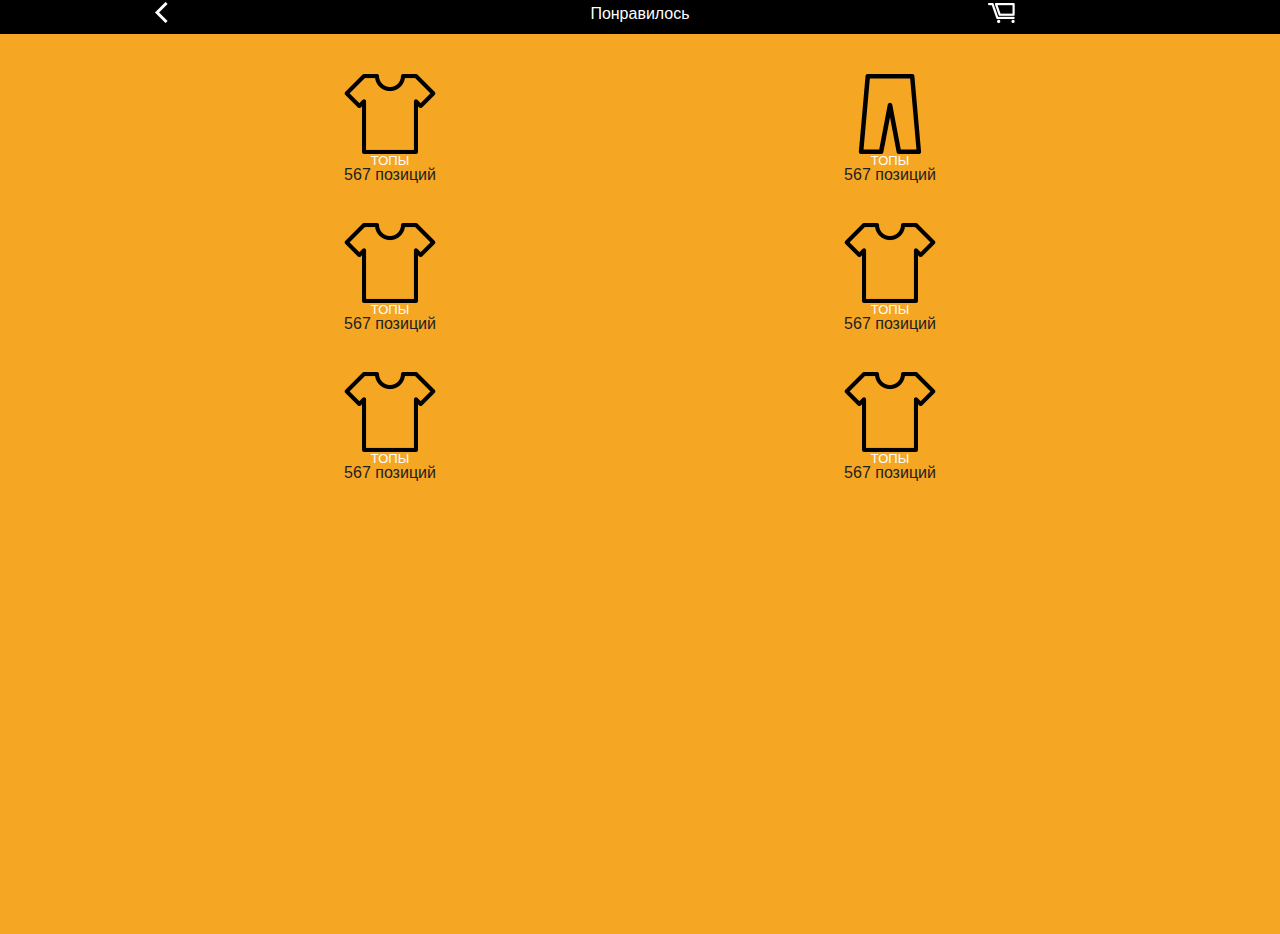
==== index.html @ 5e4851aa "first commit" ====
<!doctype html>
<html class="no-js" lang="en">
<head>
    <meta charset="utf-8"/>
    <meta name="viewport" content="width=device-width, initial-scale=1.0"/>
    <title>Home</title>
    <link rel="stylesheet" href="css/foundation.css"/>
    <link rel="stylesheet" href="css/style.css"/>
    <script src="js/vendor/modernizr.js"></script>
</head>
<body>
<!--head-->
<header class="head">
    <div class="row">
        <div class="small-2 columns">
            <a href="#back">
                <img src="img/arrow-back.png" alt=""/>
            </a>
        </div>
        <div class="small-8 columns">
            <h2 class="title">Понравилось</h2>
        </div>
        <div class="small-2 columns">
            <a href="#" class="cart">
                <img src="img/cart.png" alt=""/>
            </a>
        </div>
    </div>
</header>
<!--/head-->

<section class="home-page">
    <div class="row">
        <div class="small-6 columns">
            <div class="item">
                <div class="image"><img src="img/home-item-top.png" alt="" /> </div>
                <div class="title">ТОПЫ</div>
                <div class="top">567 позиций</div>
            </div>
        </div>
        <div class="small-6 columns">
            <div class="item">
                <div class="image"><img src="img/home-item-pants.png" alt="" /> </div>
                <div class="title">ТОПЫ</div>
                <div class="top">567 позиций</div>
            </div>
        </div>
    </div>

    <div class="row">
        <div class="small-6 columns">
            <div class="item">
                <div class="image"><img src="img/home-item-top.png" alt="" /> </div>
                <div class="title">ТОПЫ</div>
                <div class="top">567 позиций</div>
            </div>
        </div>
        <div class="small-6 columns">
            <div class="item">
                <div class="image"><img src="img/home-item-top.png" alt="" /> </div>
                <div class="title">ТОПЫ</div>
                <div class="top">567 позиций</div>
            </div>
        </div>
    </div>

    <div class="row">
        <div class="small-6 columns">
            <div class="item">
                <div class="image"><img src="img/home-item-top.png" alt="" /> </div>
                <div class="title">ТОПЫ</div>
                <div class="top">567 позиций</div>
            </div>
        </div>
        <div class="small-6 columns">
            <div class="item">
                <div class="image"><img src="img/home-item-top.png" alt="" /> </div>
                <div class="title">ТОПЫ</div>
                <div class="top">567 позиций</div>
            </div>
        </div>
    </div>

</section>

<script src="js/vendor/jquery.js"></script>
<script src="js/foundation.min.js"></script>
<script>
      $(document).foundation();

</script>
</body>
</html>
---- css/style.css ----
/* =Head
-------------------------------------------------------------- */
.head{
    width: 100%;
    background: #000;
}

.head .title{
    font-size: 1em;
    color: #ffffff;
    text-align: center;
}

.head .cart{

}


/* =Head
-------------------------------------------------------------- */
@font-face {
    font-family: 'helveticaneuecyrmedium';
    src: url('../fonts/helveticaneuecyr-medium-webfont.eot');
    src: url('../fonts/helveticaneuecyr-medium-webfont.eot?#iefix') format('embedded-opentype'),
    url('../fonts/helveticaneuecyr-medium-webfont.woff2') format('woff2'),
    url('../fonts/helveticaneuecyr-medium-webfont.woff') format('woff'),
    url('../fonts/helveticaneuecyr-medium-webfont.ttf') format('truetype'),
    url('../fonts/helveticaneuecyr-medium-webfont.svg#helveticaneuecyrmedium') format('svg');
    font-weight: normal;
    font-style: normal;

}

@font-face {
    font-family: 'helveticaneuecyrroman';
    src: url('../fonts/helveticaneuecyr-roman-webfont.eot');
    src: url('../fonts/helveticaneuecyr-roman-webfont.eot?#iefix') format('embedded-opentype'),
    url('../fonts/helveticaneuecyr-roman-webfont.woff2') format('woff2'),
    url('../fonts/helveticaneuecyr-roman-webfont.woff') format('woff'),
    url('../fonts/helveticaneuecyr-roman-webfont.ttf') format('truetype'),
    url('../fonts/helveticaneuecyr-roman-webfont.svg#helveticaneuecyrroman') format('svg');
    font-weight: normal;
    font-style: normal;

}

body{
    font-family: "Helvetica Neue", Helvetica, Roboto, Arial, sans-serif;
    font-size: 1em;
}


.fav-empty{
    text-align: center;
    font-size: 0.875em;
    line-height: 1.2;
    font-weight: 300;
    padding: 0 2em;
    position:absolute; height:100%; width:100%;
    display: table;
}

.fav-empty p{
    display: table-cell;
    vertical-align: middle;
    text-align:center;
}

/* =Home Page
-------------------------------------------------------------- */
.home-page{
    background: #F5A623;
    overflow: hidden;
    height: 100%;
}

.home-page .item{
    line-height: 1;
    text-align: center;
    margin-top: 2.500em;
}

.home-page .item .image{
    text-align: center;
}

.home-page .item .title{
    color: #FFFFFF;
    font-size: 0.813em;
    text-transform: uppercase;

}

.home-page .item .pos{

}
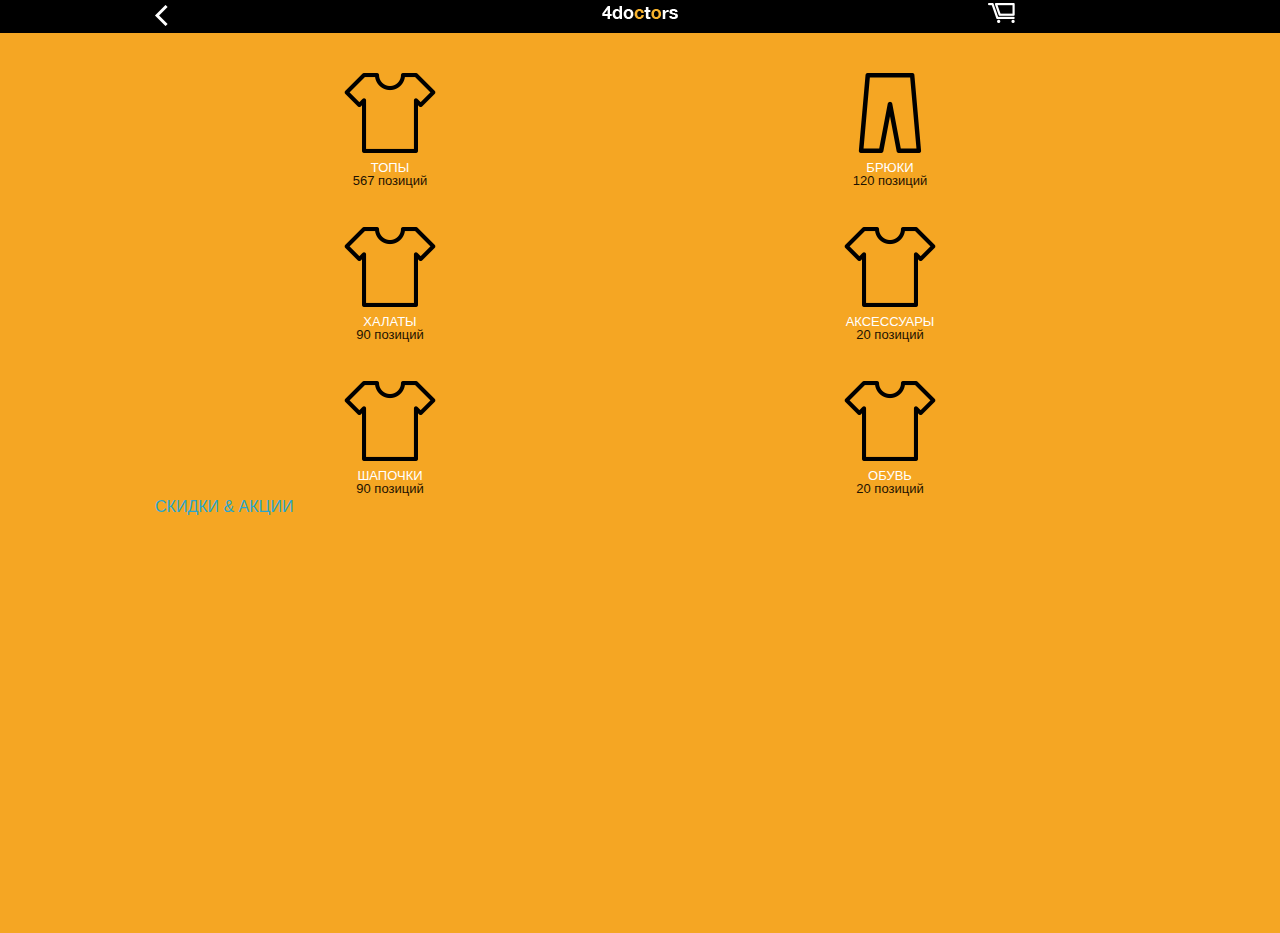
==== commit 0046d831: "home page html" ====
--- a/index.html
+++ b/index.html
@@ -13,12 +13,16 @@
 <header class="head">
     <div class="row">
         <div class="small-2 columns">
-            <a href="#back">
-                <img src="img/arrow-back.png" alt=""/>
+            <a href="#back" class="back">
+
             </a>
         </div>
         <div class="small-8 columns">
-            <h2 class="title">Понравилось</h2>
+            <div class="logo">
+                <a href="#">
+                    <img src="img/logo.png" alt="" />
+                </a>
+            </div>
         </div>
         <div class="small-2 columns">
             <a href="#" class="cart">
@@ -35,14 +39,14 @@
             <div class="item">
                 <div class="image"><img src="img/home-item-top.png" alt="" /> </div>
                 <div class="title">ТОПЫ</div>
-                <div class="top">567 позиций</div>
+                <div class="pos">567 позиций</div>
             </div>
         </div>
         <div class="small-6 columns">
             <div class="item">
                 <div class="image"><img src="img/home-item-pants.png" alt="" /> </div>
-                <div class="title">ТОПЫ</div>
-                <div class="top">567 позиций</div>
+                <div class="title">БРЮКИ</div>
+                <div class="pos">120 позиций</div>
             </div>
         </div>
     </div>
@@ -51,15 +55,15 @@
         <div class="small-6 columns">
             <div class="item">
                 <div class="image"><img src="img/home-item-top.png" alt="" /> </div>
-                <div class="title">ТОПЫ</div>
-                <div class="top">567 позиций</div>
+                <div class="title">ХАЛАТЫ</div>
+                <div class="pos">90 позиций</div>
             </div>
         </div>
         <div class="small-6 columns">
             <div class="item">
                 <div class="image"><img src="img/home-item-top.png" alt="" /> </div>
-                <div class="title">ТОПЫ</div>
-                <div class="top">567 позиций</div>
+                <div class="title">АКСЕССУАРЫ</div>
+                <div class="pos">20 позиций</div>
             </div>
         </div>
     </div>
@@ -68,16 +72,22 @@
         <div class="small-6 columns">
             <div class="item">
                 <div class="image"><img src="img/home-item-top.png" alt="" /> </div>
-                <div class="title">ТОПЫ</div>
-                <div class="top">567 позиций</div>
+                <div class="title">ШАПОЧКИ</div>
+                <div class="pos">90 позиций</div>
             </div>
         </div>
         <div class="small-6 columns">
             <div class="item">
                 <div class="image"><img src="img/home-item-top.png" alt="" /> </div>
-                <div class="title">ТОПЫ</div>
-                <div class="top">567 позиций</div>
+                <div class="title">ОБУВЬ</div>
+                <div class="pos">20 позиций</div>
             </div>
+        </div>
+    </div>
+
+    <div class="row">
+        <div class="small-12 columns">
+            <a href="#">СКИДКИ & АКЦИИ</a>
         </div>
     </div>
 
--- a/css/style.css
+++ b/css/style.css
@@ -13,6 +13,18 @@
 
 .head .cart{
 
+}
+
+.head .logo{
+    text-align: center;
+}
+
+.head .back{
+    display: inline-block;
+    background: url("../img/arrow-back.png") no-repeat;
+    width: 13px;
+    height: 21px;
+    margin: 5px 0 0 0;
 }
 
 
@@ -88,9 +100,15 @@
     color: #FFFFFF;
     font-size: 0.813em;
     text-transform: uppercase;
+    margin-top: 0.625em;
 
 }
 
 .home-page .item .pos{
+   color: #1D1201;
+    font-size: 0.813em;
+    font-weight: 100;
+}
 
-}+/* =Cart Page
+-------------------------------------------------------------- */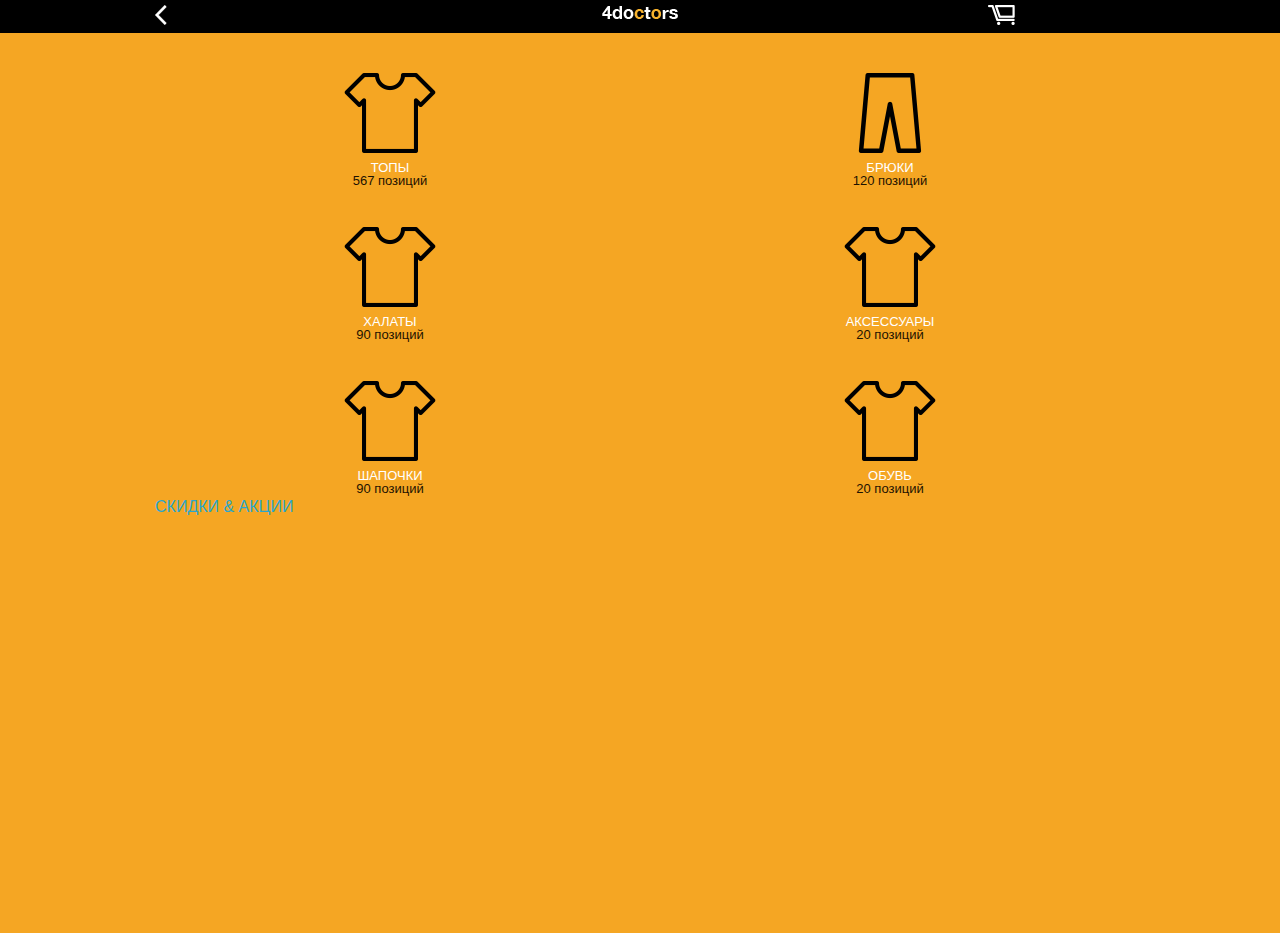
==== commit 8350fd0f: "head changes" ====
--- a/index.html
+++ b/index.html
@@ -25,9 +25,7 @@
             </div>
         </div>
         <div class="small-2 columns">
-            <a href="#" class="cart">
-                <img src="img/cart.png" alt=""/>
-            </a>
+            <a href="cart.html" class="cart-icon"></a>
         </div>
     </div>
 </header>
--- a/css/style.css
+++ b/css/style.css
@@ -26,9 +26,31 @@
     height: 21px;
     margin: 5px 0 0 0;
 }
+.head .cart-icon{
+    display: inline-block;
+    background: url("../img/cart.png") no-repeat;
+    width: 27px;
+    height: 20px;
+    margin: 5px 0 0 0;
+    position: relative;
+}
+
+.head .cart-icon .count{
+    background: #ff0000;
+    border-radius: 50%;
+    color: #ffffff;
+    font-size: 0.688em;
+    height: 14px;
+    line-height: 1;
+    position: absolute;
+    right: -5px;
+    text-align: center;
+    top: -5px;
+    width: 14px;
+}
 
 
-/* =Head
+/* =Font
 -------------------------------------------------------------- */
 @font-face {
     font-family: 'helveticaneuecyrmedium';
@@ -72,10 +94,29 @@
     display: table;
 }
 
-.fav-empty p{
-    display: table-cell;
+.fav-empty .text{
+    position: absolute;
+    top: 50%;
+}
+
+
+.center-area {
+    /* let it fill the whole container */
+    position: absolute;
+    top: 0;
+    bottom: 0;
+    left: 0;
+    right: 0;
+}
+.center-area:before {
+    content: '';
+    display: inline-block;
     vertical-align: middle;
-    text-align:center;
+    height: 100%;
+}
+.centered {
+    display: inline-block;
+    vertical-align: middle;
 }
 
 /* =Home Page
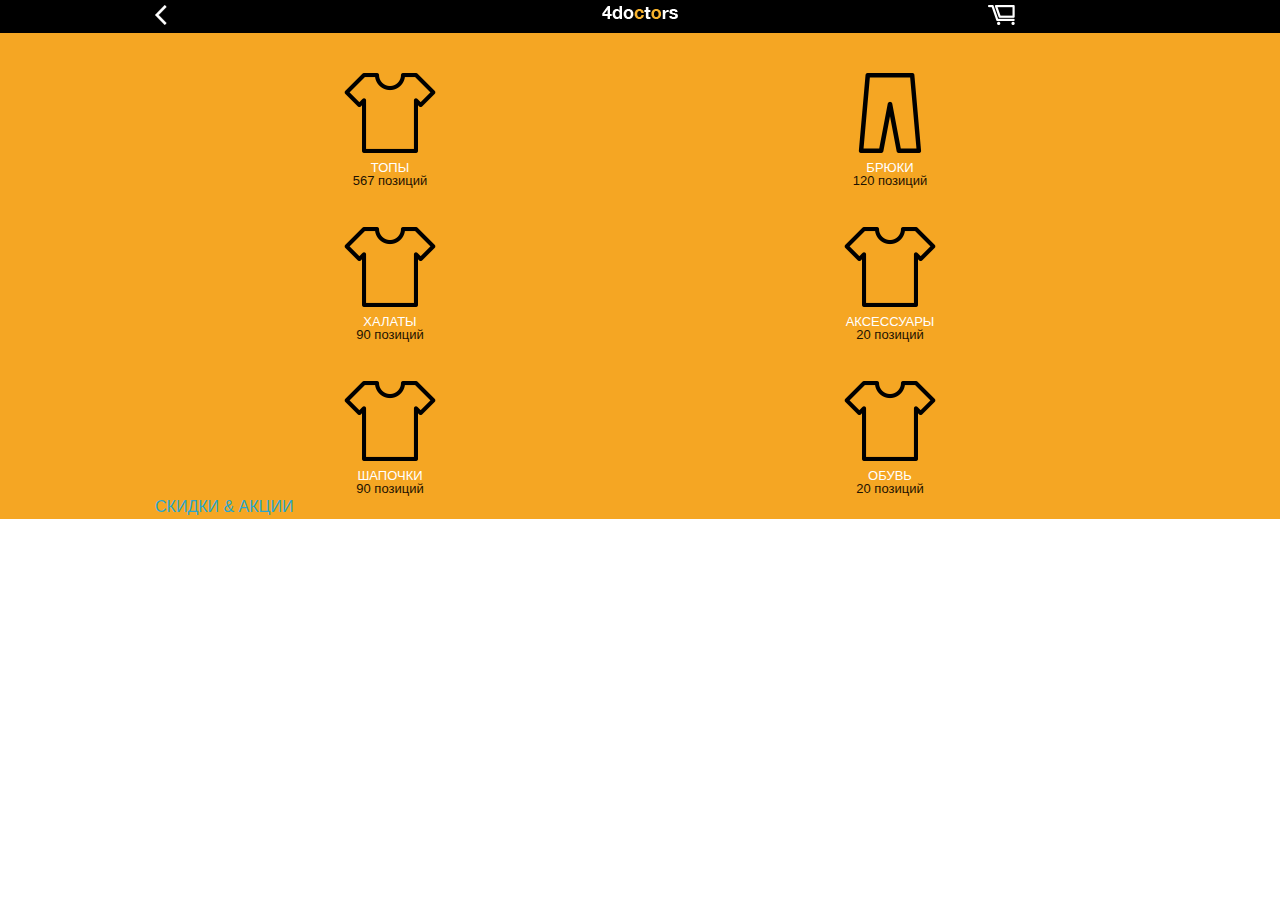
==== commit 6f1bd3c5: "fixes in html" ====
--- a/index.html
+++ b/index.html
@@ -9,87 +9,89 @@
     <script src="js/vendor/modernizr.js"></script>
 </head>
 <body>
-<!--head-->
-<header class="head">
-    <div class="row">
-        <div class="small-2 columns">
-            <a href="#back" class="back">
 
-            </a>
-        </div>
-        <div class="small-8 columns">
-            <div class="logo">
-                <a href="#">
-                    <img src="img/logo.png" alt="" />
+<div class="wrap">
+    <!--head-->
+    <header class="head">
+        <div class="row">
+            <div class="small-2 columns">
+                <a href="#back" class="back">
+
                 </a>
             </div>
-        </div>
-        <div class="small-2 columns">
-            <a href="cart.html" class="cart-icon"></a>
-        </div>
-    </div>
-</header>
-<!--/head-->
-
-<section class="home-page">
-    <div class="row">
-        <div class="small-6 columns">
-            <div class="item">
-                <div class="image"><img src="img/home-item-top.png" alt="" /> </div>
-                <div class="title">ТОПЫ</div>
-                <div class="pos">567 позиций</div>
+            <div class="small-8 columns">
+                <div class="logo">
+                    <a href="#">
+                        <img src="img/logo.png" alt="" />
+                    </a>
+                </div>
+            </div>
+            <div class="small-2 columns">
+                <a href="cart.html" class="cart-icon"></a>
             </div>
         </div>
-        <div class="small-6 columns">
-            <div class="item">
-                <div class="image"><img src="img/home-item-pants.png" alt="" /> </div>
-                <div class="title">БРЮКИ</div>
-                <div class="pos">120 позиций</div>
+    </header>
+    <!--/head-->
+
+    <div class="content home-page">
+        <div class="row">
+            <div class="small-6 columns">
+                <div class="item">
+                    <div class="image"><img src="img/home-item-top.png" alt="" /> </div>
+                    <div class="title">ТОПЫ</div>
+                    <div class="pos">567 позиций</div>
+                </div>
+            </div>
+            <div class="small-6 columns">
+                <div class="item">
+                    <div class="image"><img src="img/home-item-pants.png" alt="" /> </div>
+                    <div class="title">БРЮКИ</div>
+                    <div class="pos">120 позиций</div>
+                </div>
+            </div>
+        </div>
+
+        <div class="row">
+            <div class="small-6 columns">
+                <div class="item">
+                    <div class="image"><img src="img/home-item-top.png" alt="" /> </div>
+                    <div class="title">ХАЛАТЫ</div>
+                    <div class="pos">90 позиций</div>
+                </div>
+            </div>
+            <div class="small-6 columns">
+                <div class="item">
+                    <div class="image"><img src="img/home-item-top.png" alt="" /> </div>
+                    <div class="title">АКСЕССУАРЫ</div>
+                    <div class="pos">20 позиций</div>
+                </div>
+            </div>
+        </div>
+
+        <div class="row">
+            <div class="small-6 columns">
+                <div class="item">
+                    <div class="image"><img src="img/home-item-top.png" alt="" /> </div>
+                    <div class="title">ШАПОЧКИ</div>
+                    <div class="pos">90 позиций</div>
+                </div>
+            </div>
+            <div class="small-6 columns">
+                <div class="item">
+                    <div class="image"><img src="img/home-item-top.png" alt="" /> </div>
+                    <div class="title">ОБУВЬ</div>
+                    <div class="pos">20 позиций</div>
+                </div>
+            </div>
+        </div>
+
+        <div class="row">
+            <div class="small-12 columns">
+                <a href="#">СКИДКИ & АКЦИИ</a>
             </div>
         </div>
     </div>
-
-    <div class="row">
-        <div class="small-6 columns">
-            <div class="item">
-                <div class="image"><img src="img/home-item-top.png" alt="" /> </div>
-                <div class="title">ХАЛАТЫ</div>
-                <div class="pos">90 позиций</div>
-            </div>
-        </div>
-        <div class="small-6 columns">
-            <div class="item">
-                <div class="image"><img src="img/home-item-top.png" alt="" /> </div>
-                <div class="title">АКСЕССУАРЫ</div>
-                <div class="pos">20 позиций</div>
-            </div>
-        </div>
-    </div>
-
-    <div class="row">
-        <div class="small-6 columns">
-            <div class="item">
-                <div class="image"><img src="img/home-item-top.png" alt="" /> </div>
-                <div class="title">ШАПОЧКИ</div>
-                <div class="pos">90 позиций</div>
-            </div>
-        </div>
-        <div class="small-6 columns">
-            <div class="item">
-                <div class="image"><img src="img/home-item-top.png" alt="" /> </div>
-                <div class="title">ОБУВЬ</div>
-                <div class="pos">20 позиций</div>
-            </div>
-        </div>
-    </div>
-
-    <div class="row">
-        <div class="small-12 columns">
-            <a href="#">СКИДКИ & АКЦИИ</a>
-        </div>
-    </div>
-
-</section>
+</div>
 
 <script src="js/vendor/jquery.js"></script>
 <script src="js/foundation.min.js"></script>
--- a/css/style.css
+++ b/css/style.css
@@ -84,6 +84,15 @@
 }
 
 
+/* =Form Styles
+-------------------------------------------------------------- */
+
+.button, .button{
+    width: 100%;
+    margin: 0;
+}
+
+
 .fav-empty{
     text-align: center;
     font-size: 0.875em;
@@ -101,7 +110,6 @@
 
 
 .center-area {
-    /* let it fill the whole container */
     position: absolute;
     top: 0;
     bottom: 0;
@@ -151,5 +159,42 @@
     font-weight: 100;
 }
 
-/* =Cart Page
--------------------------------------------------------------- */+/* =Category Page
+-------------------------------------------------------------- */
+.product-item{
+    display: inline-block;
+    margin-right: -4px;
+    position: relative;
+    width: 50%;
+    text-align: center;
+}
+
+.product-item .img{
+
+}
+
+.product-item .price{
+    font-size: 1em;
+}
+
+.product-item .title {
+    font-weight: 100;
+}
+
+.product-item .fav-icon{
+    position: absolute;
+}
+
+/* =order Page
+-------------------------------------------------------------- */
+.order-form{
+
+}
+
+
+.bottom{
+    width: 100%;
+    height: 60px;
+    position: absolute;
+    bottom: 0;
+}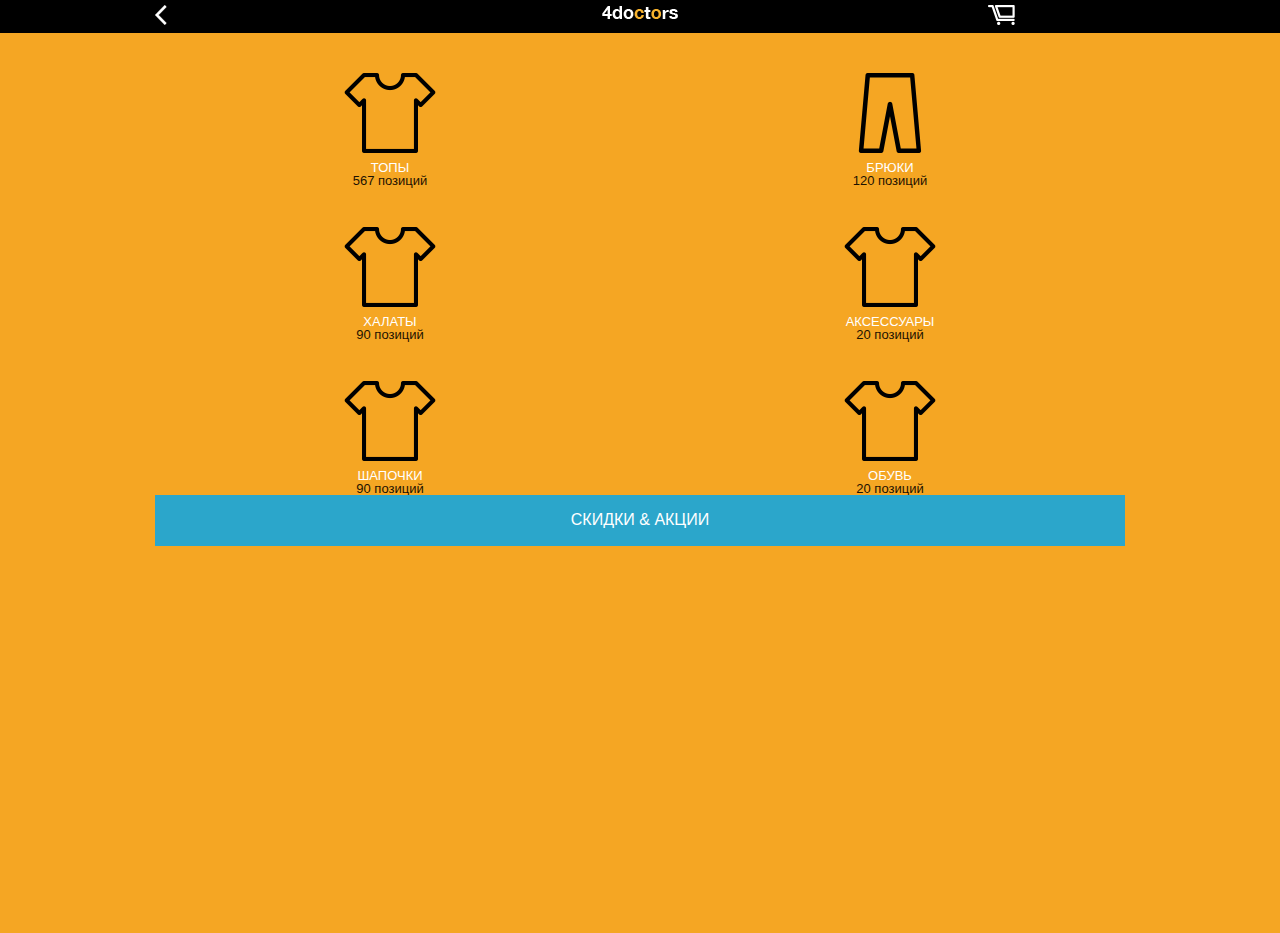
==== commit 9d818a4c: "sketch files img" ====
--- a/index.html
+++ b/index.html
@@ -16,7 +16,6 @@
         <div class="row">
             <div class="small-2 columns">
                 <a href="#back" class="back">
-
                 </a>
             </div>
             <div class="small-8 columns">
@@ -87,7 +86,7 @@
 
         <div class="row">
             <div class="small-12 columns">
-                <a href="#">СКИДКИ & АКЦИИ</a>
+                <a href="#" class="button">СКИДКИ & АКЦИИ</a>
             </div>
         </div>
     </div>
--- a/css/style.css
+++ b/css/style.css
@@ -1,55 +1,3 @@
-/* =Head
--------------------------------------------------------------- */
-.head{
-    width: 100%;
-    background: #000;
-}
-
-.head .title{
-    font-size: 1em;
-    color: #ffffff;
-    text-align: center;
-}
-
-.head .cart{
-
-}
-
-.head .logo{
-    text-align: center;
-}
-
-.head .back{
-    display: inline-block;
-    background: url("../img/arrow-back.png") no-repeat;
-    width: 13px;
-    height: 21px;
-    margin: 5px 0 0 0;
-}
-.head .cart-icon{
-    display: inline-block;
-    background: url("../img/cart.png") no-repeat;
-    width: 27px;
-    height: 20px;
-    margin: 5px 0 0 0;
-    position: relative;
-}
-
-.head .cart-icon .count{
-    background: #ff0000;
-    border-radius: 50%;
-    color: #ffffff;
-    font-size: 0.688em;
-    height: 14px;
-    line-height: 1;
-    position: absolute;
-    right: -5px;
-    text-align: center;
-    top: -5px;
-    width: 14px;
-}
-
-
 /* =Font
 -------------------------------------------------------------- */
 @font-face {
@@ -84,8 +32,69 @@
 }
 
 
+/* =Head
+-------------------------------------------------------------- */
+.head{
+    position: relative;
+    width: 100%;
+    background: #000;
+    z-index: 999;
+}
+
+.head .title{
+    font-size: 1em;
+    color: #ffffff;
+    text-align: center;
+}
+
+.head .cart{
+
+}
+
+.head .logo{
+    text-align: center;
+}
+
+.head .back{
+    display: inline-block;
+    background: url("../img/arrow-back.png") no-repeat;
+    width: 13px;
+    height: 21px;
+    margin: 5px 0 0 0;
+}
+.head .cart-icon{
+    display: inline-block;
+    background: url("../img/cart.png") no-repeat;
+    width: 27px;
+    height: 20px;
+    margin: 5px 0 0 0;
+    position: relative;
+}
+
+.head .cart-icon .count{
+    background: #ff0000;
+    border-radius: 50%;
+    color: #ffffff;
+    font-size: 0.688em;
+    height: 14px;
+    line-height: 1;
+    position: absolute;
+    right: -5px;
+    text-align: center;
+    top: -5px;
+    width: 14px;
+}
+
+
+
+
+
 /* =Form Styles
 -------------------------------------------------------------- */
+select{
+    border:1px solid #000;
+}
+
 
 .button, .button{
     width: 100%;
@@ -122,9 +131,19 @@
     vertical-align: middle;
     height: 100%;
 }
+
 .centered {
-    display: inline-block;
-    vertical-align: middle;
+    margin-top: -40px;
+    position: absolute;
+    text-align: center;
+    top: 50%;
+}
+
+
+
+.wrap{
+    width: 100%;
+    height: 100%;
 }
 
 /* =Home Page
@@ -185,16 +204,38 @@
     position: absolute;
 }
 
+/* =Cart Page
+-------------------------------------------------------------- */
+.product-cart-item{
+    width: 100%;
+    margin-top: 1.125em;
+}
+
+.product-cart-item .info{
+
+}
+
+.product-cart-item .info{
+
+}
+
+
 /* =order Page
 -------------------------------------------------------------- */
 .order-form{
 
 }
 
-
+/* =Bottom block
+-------------------------------------------------------------- */
 .bottom{
     width: 100%;
     height: 60px;
     position: absolute;
     bottom: 0;
-}+}
+
+.select-title{
+    position: absolute;
+}
+
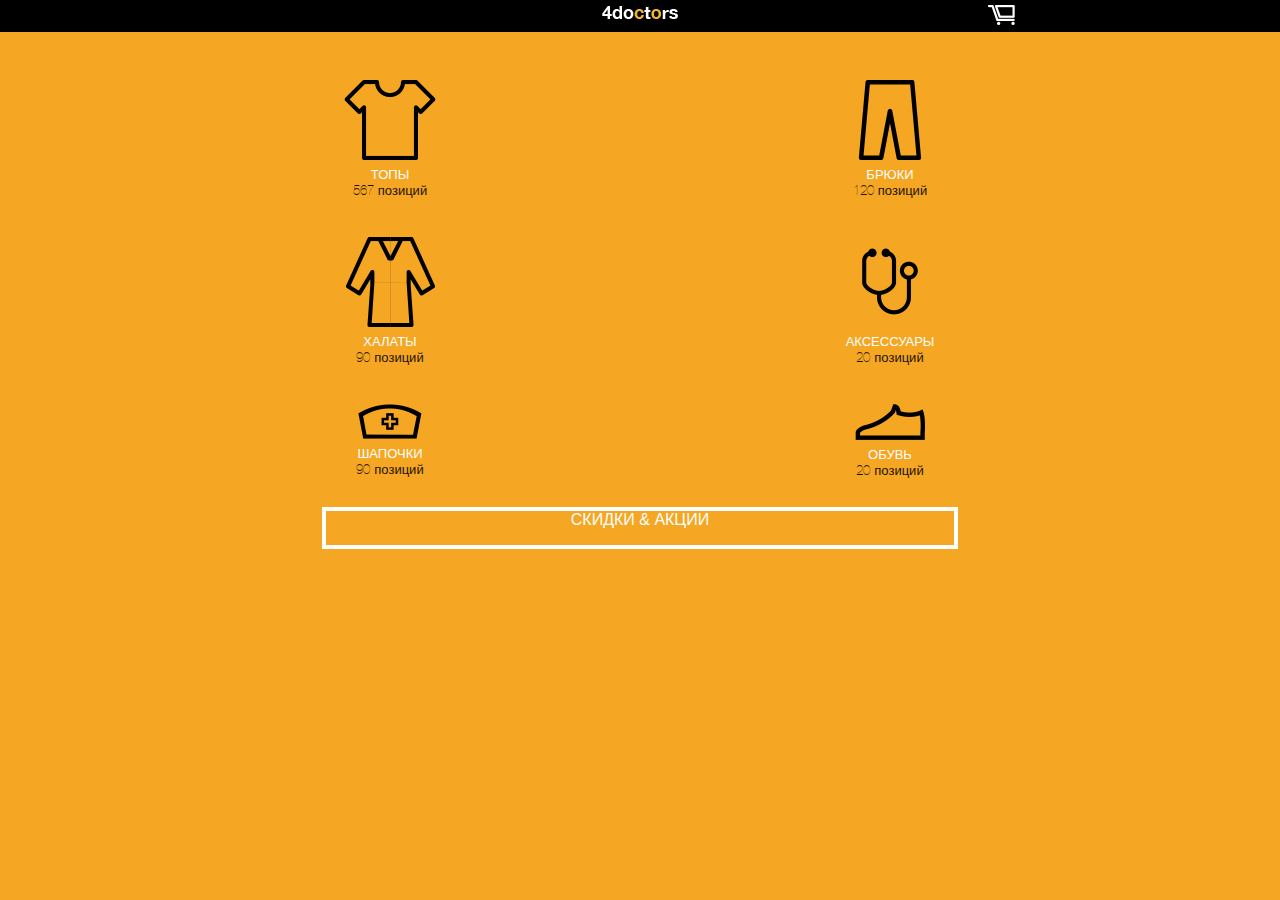
==== commit be1b1e2e: "home page fixes" ====
--- a/index.html
+++ b/index.html
@@ -15,8 +15,7 @@
     <header class="head">
         <div class="row">
             <div class="small-2 columns">
-                <a href="#back" class="back">
-                </a>
+                &nbsp;
             </div>
             <div class="small-8 columns">
                 <div class="logo">
@@ -53,14 +52,14 @@
         <div class="row">
             <div class="small-6 columns">
                 <div class="item">
-                    <div class="image"><img src="img/home-item-top.png" alt="" /> </div>
+                    <div class="image"><img src="img/home-item-xal.png" alt="" /> </div>
                     <div class="title">ХАЛАТЫ</div>
                     <div class="pos">90 позиций</div>
                 </div>
             </div>
             <div class="small-6 columns">
                 <div class="item">
-                    <div class="image"><img src="img/home-item-top.png" alt="" /> </div>
+                    <div class="image"><img src="img/home-item-acs.png" alt="" /> </div>
                     <div class="title">АКСЕССУАРЫ</div>
                     <div class="pos">20 позиций</div>
                 </div>
@@ -70,25 +69,29 @@
         <div class="row">
             <div class="small-6 columns">
                 <div class="item">
-                    <div class="image"><img src="img/home-item-top.png" alt="" /> </div>
+                    <div class="image"><img src="img/home-item-hats.png" alt="" /> </div>
                     <div class="title">ШАПОЧКИ</div>
                     <div class="pos">90 позиций</div>
                 </div>
             </div>
             <div class="small-6 columns">
                 <div class="item">
-                    <div class="image"><img src="img/home-item-top.png" alt="" /> </div>
+                    <div class="image"><img src="img/home-item-shoes.png" alt="" /> </div>
                     <div class="title">ОБУВЬ</div>
                     <div class="pos">20 позиций</div>
                 </div>
             </div>
         </div>
 
-        <div class="row">
-            <div class="small-12 columns">
-                <a href="#" class="button">СКИДКИ & АКЦИИ</a>
+
+        <div class="home-btn">
+            <div class="row">
+                <div class="small-8 small-centered columns">
+                    <a href="#" class="button btn-white">СКИДКИ & АКЦИИ</a>
+                </div>
             </div>
         </div>
+
     </div>
 </div>
 
--- a/css/style.css
+++ b/css/style.css
@@ -1,41 +1,60 @@
 /* =Font
 -------------------------------------------------------------- */
 @font-face {
-    font-family: 'helveticaneuecyrmedium';
-    src: url('../fonts/helveticaneuecyr-medium-webfont.eot');
-    src: url('../fonts/helveticaneuecyr-medium-webfont.eot?#iefix') format('embedded-opentype'),
-    url('../fonts/helveticaneuecyr-medium-webfont.woff2') format('woff2'),
-    url('../fonts/helveticaneuecyr-medium-webfont.woff') format('woff'),
-    url('../fonts/helveticaneuecyr-medium-webfont.ttf') format('truetype'),
-    url('../fonts/helveticaneuecyr-medium-webfont.svg#helveticaneuecyrmedium') format('svg');
+    font-family: 'helvetica-neue';
+    src: url('../fonts/helvetica-neue-webfont.eot');
+    src: url('../fonts/helvetica-neue-webfont.eot?#iefix') format('embedded-opentype'),
+    url('../fonts/helvetica-neue-webfont.woff') format('woff'),
+    url('../fonts/helvetica-neue-webfont.ttf') format('truetype'),
+    url('../fonts/helvetica-neue-webfont.svg#helveticaneuecyrmedium') format('svg');
     font-weight: normal;
     font-style: normal;
-
-}
-
-@font-face {
-    font-family: 'helveticaneuecyrroman';
-    src: url('../fonts/helveticaneuecyr-roman-webfont.eot');
-    src: url('../fonts/helveticaneuecyr-roman-webfont.eot?#iefix') format('embedded-opentype'),
-    url('../fonts/helveticaneuecyr-roman-webfont.woff2') format('woff2'),
-    url('../fonts/helveticaneuecyr-roman-webfont.woff') format('woff'),
-    url('../fonts/helveticaneuecyr-roman-webfont.ttf') format('truetype'),
-    url('../fonts/helveticaneuecyr-roman-webfont.svg#helveticaneuecyrroman') format('svg');
-    font-weight: normal;
-    font-style: normal;
-
-}
+}
+
 
 body{
-    font-family: "Helvetica Neue", Helvetica, Roboto, Arial, sans-serif;
+    font-family: "helvetica-neue" , "Helvetica Neue", Helvetica, Arial, sans-serif;
     font-size: 1em;
 }
 
 
+/* =Form Styles
+-------------------------------------------------------------- */
+select{
+    border:1px solid #000;
+}
+
+input[type="text"], input[type="password"], input[type="date"], input[type="datetime"], input[type="datetime-local"], input[type="month"], input[type="week"], input[type="email"], input[type="number"], input[type="search"], input[type="tel"], input[type="time"], input[type="url"], input[type="color"], textarea{
+    border: 1px solid #000000;
+    background: #FFFFFF;
+}
+
+
+.button, .button{
+    width: 100%;
+    margin: 0;
+    padding: 0;
+    font-size: 1em;
+    height: 2.625em;
+}
+
+.btn-primary{
+    background: transparent;
+    border: 1px solid #000000;
+    color: #000000;
+    text-transform: uppercase;
+}
+
+.btn-white{
+    border: 4px solid #ffffff;
+    background: transparent;
+}
+
+
 /* =Head
 -------------------------------------------------------------- */
 .head{
-    position: relative;
+    position: fixed;
     width: 100%;
     background: #000;
     z-index: 999;
@@ -89,19 +108,10 @@
 
 
 
-/* =Form Styles
--------------------------------------------------------------- */
-select{
-    border:1px solid #000;
-}
-
-
-.button, .button{
-    width: 100%;
-    margin: 0;
-}
-
-
+
+
+/* =Favorite Page
+-------------------------------------------------------------- */
 .fav-empty{
     text-align: center;
     font-size: 0.875em;
@@ -146,12 +156,18 @@
     height: 100%;
 }
 
+.bg-grey{
+    background: #f8f8f8;
+}
+
 /* =Home Page
 -------------------------------------------------------------- */
 .home-page{
     background: #F5A623;
-    overflow: hidden;
     height: 100%;
+    overflow-x: auto;
+    padding-top: 40px;
+    position: relative;
 }
 
 .home-page .item{
@@ -176,6 +192,11 @@
    color: #1D1201;
     font-size: 0.813em;
     font-weight: 100;
+    margin-top: 0.225em;
+}
+
+.home-btn{
+    margin-top: 1.875em;
 }
 
 /* =Category Page
@@ -226,6 +247,47 @@
 
 }
 
+
+.radio-form{
+
+}
+
+.radio-form .line{
+    margin-top: 1em;
+}
+
+.radio-form .line label{
+    font-weight: bold;
+}
+
+.radio-form .line label span{
+    font-weight: normal;
+    display: block;
+}
+
+.radio-form .line label em{
+    color: #333333;
+}
+
+/* =Pay Page
+-------------------------------------------------------------- */
+.form-pay{
+    background: #f8f8f8;
+}
+
+.form-pay .line{
+    margin-top: 1em;
+}
+
+.form-pay .line span{
+    font-size: 0.625em;
+}
+
+
+.order-info{
+    
+}
+
 /* =Bottom block
 -------------------------------------------------------------- */
 .bottom{
@@ -239,3 +301,4 @@
     position: absolute;
 }
 
+
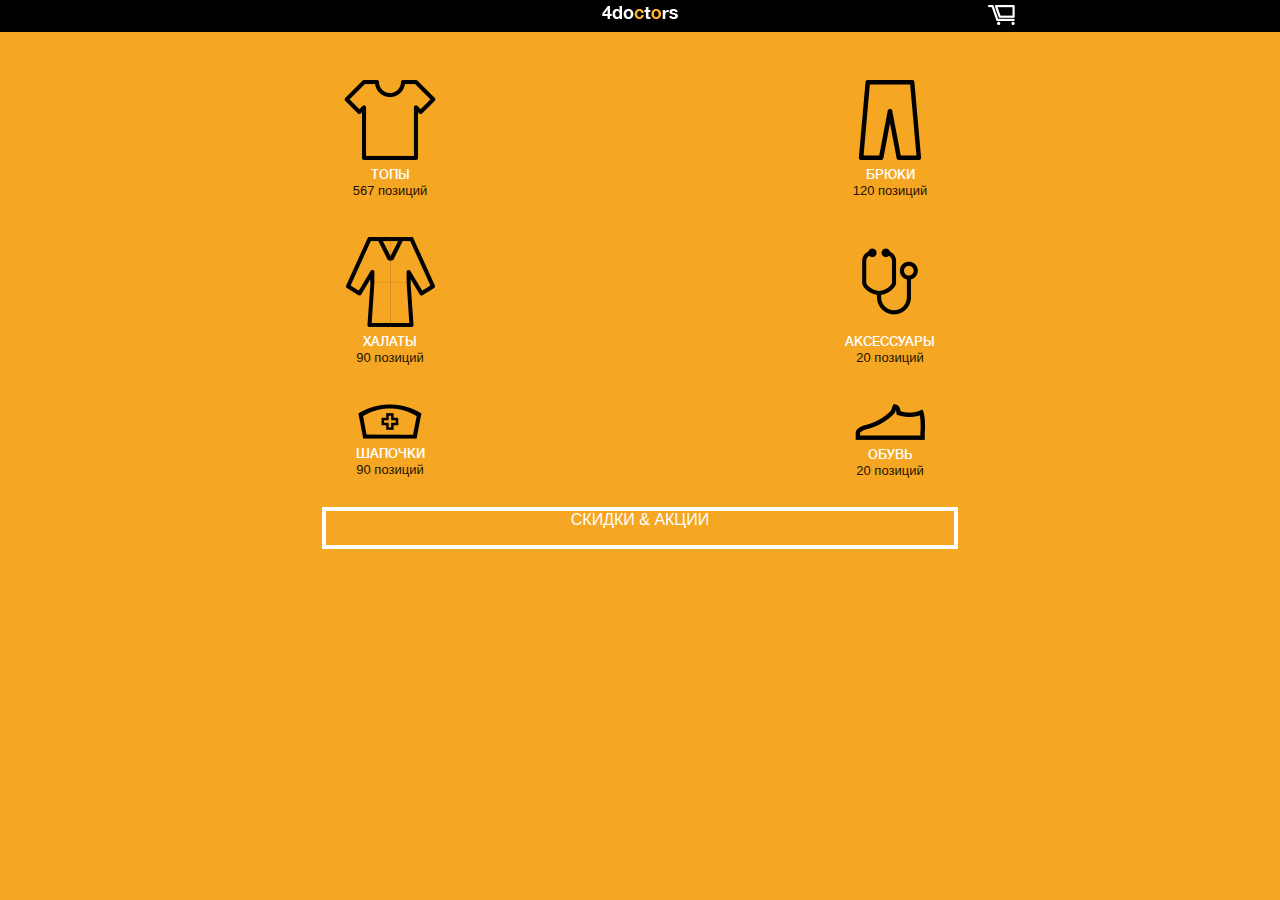
==== commit 147b69cc: "font helvetica support cyr" ====
--- a/index.html
+++ b/index.html
@@ -19,9 +19,7 @@
             </div>
             <div class="small-8 columns">
                 <div class="logo">
-                    <a href="#">
-                        <img src="img/logo.png" alt="" />
-                    </a>
+                    <img src="img/logo.png" alt="" />
                 </div>
             </div>
             <div class="small-2 columns">
--- a/css/style.css
+++ b/css/style.css
@@ -1,19 +1,65 @@
 /* =Font
 -------------------------------------------------------------- */
+
 @font-face {
-    font-family: 'helvetica-neue';
-    src: url('../fonts/helvetica-neue-webfont.eot');
-    src: url('../fonts/helvetica-neue-webfont.eot?#iefix') format('embedded-opentype'),
-    url('../fonts/helvetica-neue-webfont.woff') format('woff'),
-    url('../fonts/helvetica-neue-webfont.ttf') format('truetype'),
-    url('../fonts/helvetica-neue-webfont.svg#helveticaneuecyrmedium') format('svg');
+    font-family: 'helveticaneuecyrlight';
+    src: url('../fonts/helveticaneuecyr-light-webfont.eot');
+    src: url('../fonts/helveticaneuecyr-light-webfont.eot?#iefix') format('embedded-opentype'),
+    url('../fonts/helveticaneuecyr-light-webfont.woff2') format('woff2'),
+    url('../fonts/helveticaneuecyr-light-webfont.woff') format('woff'),
+    url('../fonts/helveticaneuecyr-light-webfont.ttf') format('truetype'),
+    url('../fonts/helveticaneuecyr-light-webfont.svg#helveticaneuecyrlight') format('svg');
     font-weight: normal;
     font-style: normal;
-}
-
+
+}
+
+
+
+
+@font-face {
+    font-family: 'helveticaneuecyrmedium';
+    src: url('../fonts/helveticaneuecyr-medium-webfont.eot');
+    src: url('../fonts/helveticaneuecyr-medium-webfont.eot?#iefix') format('embedded-opentype'),
+    url('../fonts/helveticaneuecyr-medium-webfont.woff2') format('woff2'),
+    url('../fonts/helveticaneuecyr-medium-webfont.woff') format('woff'),
+    url('../fonts/helveticaneuecyr-medium-webfont.ttf') format('truetype'),
+    url('../fonts/helveticaneuecyr-medium-webfont.svg#helveticaneuecyrmedium') format('svg');
+    font-weight: normal;
+    font-style: normal;
+
+}
+
+
+
+
+@font-face {
+    font-family: 'helveticaneuecyrroman';
+    src: url('../fonts/helveticaneuecyr-roman-webfont.eot');
+    src: url('../fonts/helveticaneuecyr-roman-webfont.eot?#iefix') format('embedded-opentype'),
+    url('../fonts/helveticaneuecyr-roman-webfont.woff2') format('woff2'),
+    url('../fonts/helveticaneuecyr-roman-webfont.woff') format('woff'),
+    url('../fonts/helveticaneuecyr-roman-webfont.ttf') format('truetype'),
+    url('../fonts/helveticaneuecyr-roman-webfont.svg#helveticaneuecyrroman') format('svg');
+    font-weight: normal;
+    font-style: normal;
+}
+
+@font-face {
+    font-family: 'helveticaneuecyrthin';
+    src: url('../fonts/helveticaneuecyr-thin-webfont.eot');
+    src: url('../fonts/helveticaneuecyr-thin-webfont.eot?#iefix') format('embedded-opentype'),
+    url('../fonts/helveticaneuecyr-thin-webfont.woff2') format('woff2'),
+    url('../fonts/helveticaneuecyr-thin-webfont.woff') format('woff'),
+    url('../fonts/helveticaneuecyr-thin-webfont.ttf') format('truetype'),
+    url('../fonts/helveticaneuecyr-thin-webfont.svg#helveticaneuecyrthin') format('svg');
+    font-weight: normal;
+    font-style: normal;
+
+}
 
 body{
-    font-family: "helvetica-neue" , "Helvetica Neue", Helvetica, Arial, sans-serif;
+    font-family: "Helvetica Neue", Helvetica, Arial, sans-serif;
     font-size: 1em;
 }
 
@@ -27,9 +73,24 @@
 input[type="text"], input[type="password"], input[type="date"], input[type="datetime"], input[type="datetime-local"], input[type="month"], input[type="week"], input[type="email"], input[type="number"], input[type="search"], input[type="tel"], input[type="time"], input[type="url"], input[type="color"], textarea{
     border: 1px solid #000000;
     background: #FFFFFF;
-}
-
-
+    color: #000000;
+    font-size: 1em;
+    border-radius: 3px;
+    -webkit-border-radius: 3px;
+
+}
+
+input[type="text"]:focus, input[type="password"]:focus, input[type="date"]:focus, input[type="datetime"]:focus, input[type="datetime-local"]:focus, input[type="month"]:focus, input[type="week"]:focus, input[type="email"]:focus, input[type="number"]:focus, input[type="search"]:focus, input[type="tel"]:focus, input[type="time"]:focus, input[type="url"]:focus, input[type="color"]:focus, textarea:focus{
+    border: 1px solid #7ED321;
+}
+
+button, .button{
+    width: 100%;
+    margin: 0;
+    padding: 0;
+    font-size: 1em;
+    height: 2.625em;
+}
 .button, .button{
     width: 100%;
     margin: 0;
@@ -64,6 +125,7 @@
     font-size: 1em;
     color: #ffffff;
     text-align: center;
+    font-family: 'helveticaneuecyrroman';
 }
 
 .head .cart{
@@ -156,6 +218,10 @@
     height: 100%;
 }
 
+.content{
+    padding-top: 40px;
+}
+
 .bg-grey{
     background: #f8f8f8;
 }
@@ -185,6 +251,7 @@
     font-size: 0.813em;
     text-transform: uppercase;
     margin-top: 0.625em;
+    font-family: 'helveticaneuecyrmedium';
 
 }
 
@@ -229,11 +296,12 @@
 -------------------------------------------------------------- */
 .product-cart-item{
     width: 100%;
-    margin-top: 1.125em;
+    margin-top: 0.625em;
 }
 
 .product-cart-item .info{
-
+    color: #444444;
+    font-size: 0.875em;
 }
 
 .product-cart-item .info{
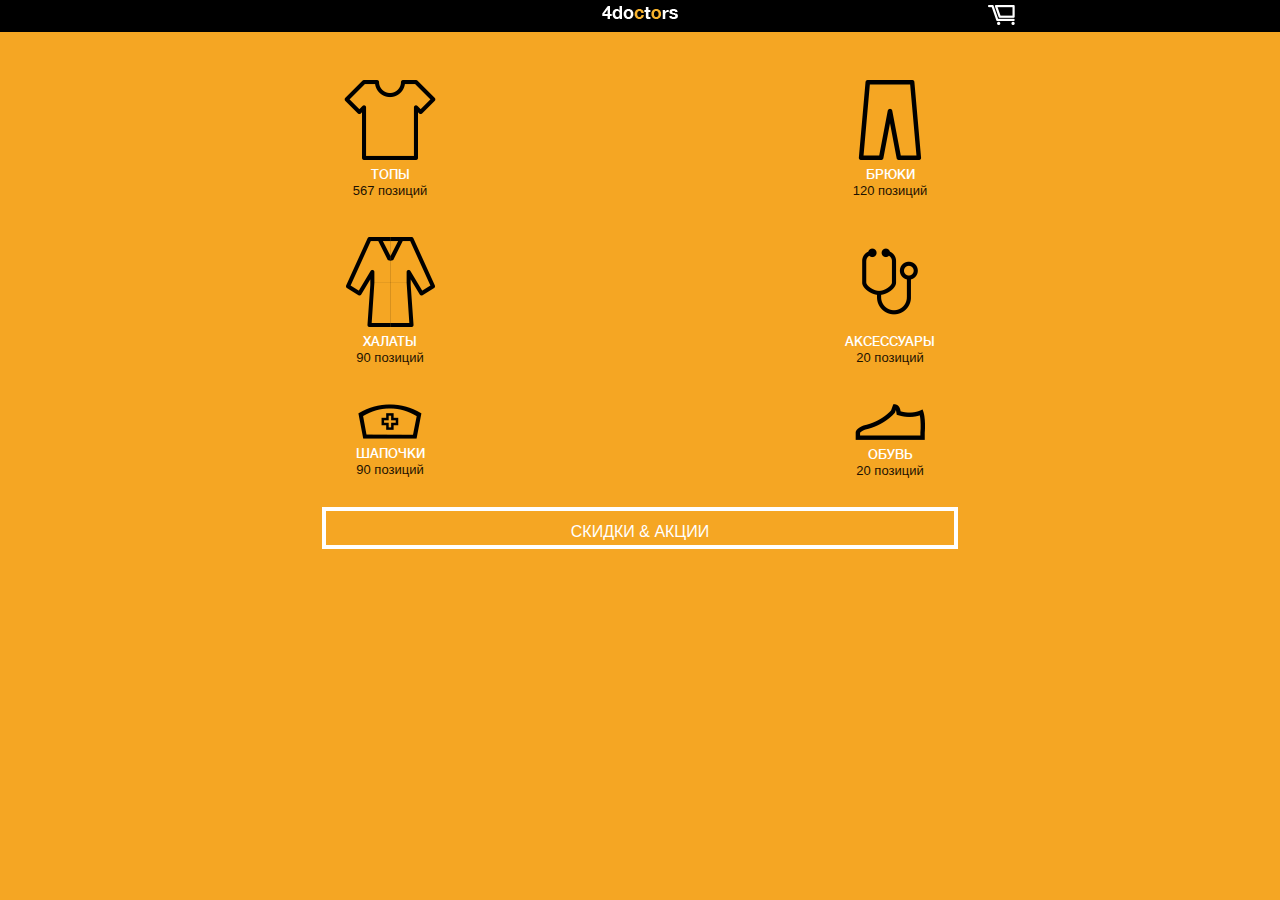
==== commit 663318c9: "image swipe" ====
--- a/index.html
+++ b/index.html
@@ -2,7 +2,7 @@
 <html class="no-js" lang="en">
 <head>
     <meta charset="utf-8"/>
-    <meta name="viewport" content="width=device-width, initial-scale=1.0"/>
+    <meta name="viewport" content="width=device-width, initial-scale=1.0, minimum-scale=1.0, maximum-scale=1.0, user-scalable=no"/>
     <title>Home</title>
     <link rel="stylesheet" href="css/foundation.css"/>
     <link rel="stylesheet" href="css/style.css"/>
--- a/css/style.css
+++ b/css/style.css
@@ -63,6 +63,10 @@
     font-size: 1em;
 }
 
+p{
+    line-height: 1;
+}
+
 
 /* =Form Styles
 -------------------------------------------------------------- */
@@ -84,6 +88,10 @@
     border: 1px solid #7ED321;
 }
 
+textarea {
+    min-height: 100px;
+}
+
 button, .button{
     width: 100%;
     margin: 0;
@@ -96,8 +104,18 @@
     margin: 0;
     padding: 0;
     font-size: 1em;
+    line-height: 2.625em;
     height: 2.625em;
 }
+
+
+button:hover, button:focus, .button:hover, .button:focus {
+    background-color: transparent;
+}
+button:hover, button:focus, .button:hover, .button:focus {
+    color: #666666;
+}
+
 
 .btn-primary{
     background: transparent;
@@ -109,6 +127,16 @@
 .btn-white{
     border: 4px solid #ffffff;
     background: transparent;
+}
+.btn-black{
+    border: 4px solid #000000;
+    background: transparent;
+    color: #000000;
+}
+
+
+.yellow-button{
+    background: #F5A623;
 }
 
 
@@ -305,7 +333,50 @@
 }
 
 .product-cart-item .info{
-
+    font-size: 1em;
+}
+
+.sp-quantity {
+    width:124px;
+    height:42px;
+}
+.sp-minus {
+    width:40px;
+    height:40px;
+    border:1px solid #e1e1e1;
+    float:left;
+    text-align:center;
+}
+.sp-input {
+    width:40px;
+    height:40px;
+    float:left;
+}
+.sp-plus {
+    width:40px;
+    height:40px;
+    border:1px solid #e1e1e1;
+    border-left:0px solid #e1e1e1;
+    float:left;
+    text-align:center;
+}
+.sp-input input {
+    width:30px;
+    height:34px;
+    text-align:center;
+    border: none;
+    box-shadow: none;
+}
+.sp-input input:focus {
+    border:1px solid #e1e1e1;
+    border: none;
+}
+.sp-minus a, .sp-plus a {
+    display: block;
+    width: 100%;
+    height: 100%;
+    padding-top: 5px;
+    color: #000000;
 }
 
 
@@ -324,13 +395,22 @@
     margin-top: 1em;
 }
 
+.radio-form .line input[type="radio"]{
+    vertical-align: top;
+    margin: 0.725em 0 0;
+}
+
 .radio-form .line label{
-    font-weight: bold;
+    font-family: 'helveticaneuecyrroman';
+    font-size: 0.938em;
+    color: #000000;
 }
 
 .radio-form .line label span{
     font-weight: normal;
     display: block;
+    color: #4A4A4A;
+    font-size: 0.813em;
 }
 
 .radio-form .line label em{
@@ -356,6 +436,57 @@
     
 }
 
+.order-info .left{
+    width: 50%;
+    display: inline-block;
+    padding-right: 0.5em;
+    text-align: right;
+    font-family: 'helveticaneuecyrlight';
+}
+.order-info .right{
+    width: 50%;
+    display: inline-block;
+    padding-left: 0.5em;
+    text-align: left;
+    font-family: 'helveticaneuecyrroman';
+}
+
+.order-info .left p, .order-info .right p{
+    margin: 0;
+    font-size: 0.813em;
+    line-height: 1.2;
+}
+
+.order-info .center{
+    margin-top: 1em;
+    text-align: center;
+}
+
+/* =Product description
+-------------------------------------------------------------- */
+.product-item-description{
+
+}
+
+.product-item-description .description-area{
+
+}
+
+.product-item-description .description-area h3{
+    font-size: 1.125em;
+    font-family: 'helveticaneuecyrmedium';
+}
+
+.product-item-description .description-area p{
+    font-size: 0.813em;
+    font-family: 'helveticaneuecyrlight';
+}
+
+.product-item-description .description-area ul li{
+    font-size: 0.813em;
+    font-family: 'helveticaneuecyrlight';
+}
+
 /* =Bottom block
 -------------------------------------------------------------- */
 .bottom{
@@ -367,6 +498,4 @@
 
 .select-title{
     position: absolute;
-}
-
-
+}